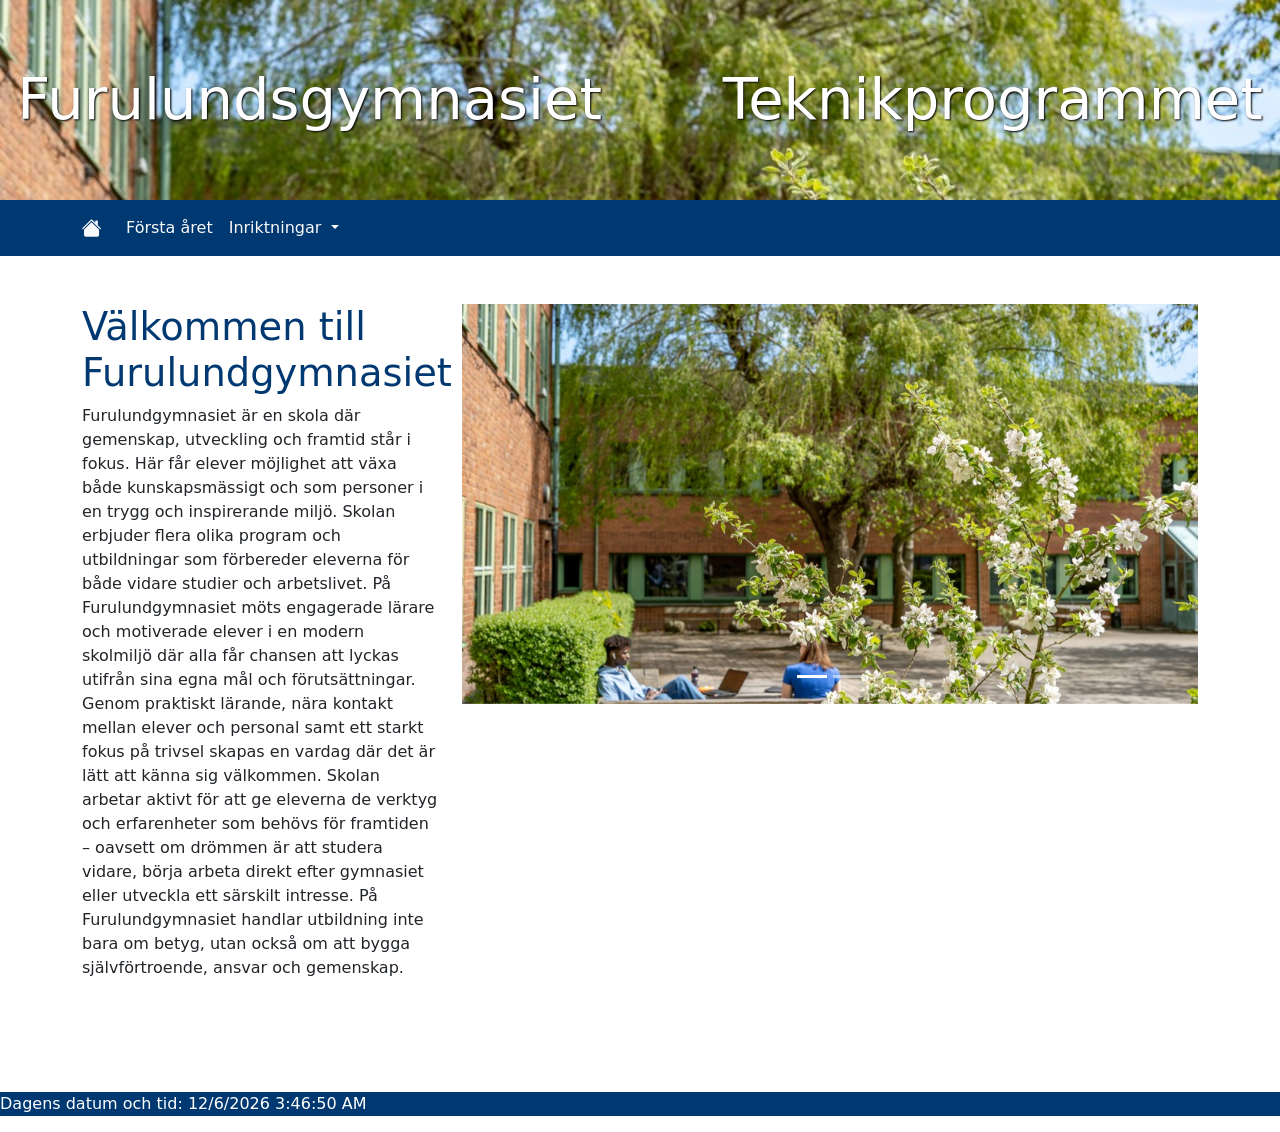
==== index.html @ da6604b9 "stuff" ====
<!doctype html>
<html lang="se">
  <head>
    <!-- Required meta tags -->
    <meta charset="utf-8">
    <meta name="viewport" content="width=device-width, initial-scale=1">
    <!-- Bootstrap CSS -->
    <link rel="stylesheet" href="css/bootstrap.css">
    <link rel="stylesheet" href="css/own-style.css">
    <link rel="stylesheet" href="https://cdn.jsdelivr.net/npm/bootstrap-icons@1.13.1/font/bootstrap-icons.min.css">
    <title>Framtidspuls 2026</title>
  </head>
  <body>
    <div class="logga">Furulundsgymnasiet Teknikprogrammet</div>

  <nav class="navbar navbar-expand-lg blue">
  <div class="container">
    <a class="navbar-brand" href="index.html"><i class="bi bi-house-fill text-light"></i></a>
    <button class="navbar-toggler" type="button" data-bs-toggle="collapse" data-bs-target="#navbarNavDropdown" aria-controls="navbarNavDropdown" aria-expanded="false" aria-label="Toggle navigation">
      <span class="navbar-toggler-icon"></span>
    </button>
    <div class="collapse navbar-collapse" id="navbarNavDropdown">
      <ul class="navbar-nav">
        <li class="nav-item">
          <a class="nav-link text-light" href="firstyear.html">Första året</a>
        </li>
        <li class="nav-item dropdown">
          <a class="nav-link dropdown-toggle text-light" href="#" role="button" data-bs-toggle="dropdown" aria-expanded="false">
            Inriktningar
          </a>
          <ul class="dropdown-menu">
            <li><a class="dropdown-item" href="itochmediteknik.html">Information- och medieteknik</a></li>
            <li><a class="dropdown-item" href="design.html">Design och produktutveckling</a></li>
          </ul>
        </li>
      </ul>
    </div>
  </div>
</nav>

<div class="container">
    <div class="row my-5">
      <div class="col-lg-4 order-sm-1 order-lg-0">
        <h1 class="text-blue h1-size">Välkommen till Furulundgymnasiet</h1>
        <p>Furulundgymnasiet är en skola där gemenskap, utveckling och framtid står i fokus. Här får elever möjlighet att växa både kunskapsmässigt och som personer i en trygg och inspirerande miljö. Skolan erbjuder flera olika program och utbildningar som förbereder eleverna för både vidare studier och arbetslivet. På Furulundgymnasiet möts engagerade lärare och motiverade elever i en modern skolmiljö där alla får chansen att lyckas utifrån sina egna mål och förutsättningar. Genom praktiskt lärande, nära kontakt mellan elever och personal samt ett starkt fokus på trivsel skapas en vardag där det är lätt att känna sig välkommen. Skolan arbetar aktivt för att ge eleverna de verktyg och erfarenheter som behövs för framtiden – oavsett om drömmen är att studera vidare, börja arbeta direkt efter gymnasiet eller utveckla ett särskilt intresse. På Furulundgymnasiet handlar utbildning inte bara om betyg, utan också om att bygga självförtroende, ansvar och gemenskap.</p>
    </div>
      <div class="col-lg-8 order-sm-0 order-lg-1">
        <div id="carouselExampleIndicators" class="carousel slide">
        <div class="carousel-indicators">
          <button type="button" data-bs-target="#carouselExampleIndicators" data-bs-slide-to="0" class="active" aria-current="true" aria-label="Slide 1"></button>
          <button type="button" data-bs-target="#carouselExampleIndicators" data-bs-slide-to="1" aria-label="Slide 2"></button>
        </div>
        <div class="carousel-inner">
          <div class="carousel-item active">
            <img src="bilder/furulund-trad.jpg" class="d-block w-100 height" alt="tung">
          </div>
          <div class="carousel-item">
            <img src="bilder/furulundsgymnasiet2.jpeg" class="d-block w-100 height" alt="god">
          </div>
        </div>
      </div>
      </div>
    </div>

    <div class="row my-5">
      <div class="col-4">
        
      </div>
    </div>
</div> <!--Container-->


<footer class="footer blue">
      <p></p>
      <p id="date"></p> 
</footer>
    <script src="js/own-script.js"></script>
    <script src="https://cdn.jsdelivr.net/npm/bootstrap@5.3.8/dist/js/bootstrap.bundle.min.js" integrity="sha384-FKyoEForCGlyvwx9Hj09JcYn3nv7wiPVlz7YYwJrWVcXK/BmnVDxM+D2scQbITxI" crossorigin="anonymous"></script>
  </body>
</html>
---- css/own-style.css ----
.logga{
    height: 200px;
    width: 100%;
    background-image: url("../bilder/furulund-trad.jpg");
    background-size: cover;
    font-size: 4.5vw;
    color: white;
    vertical-align: middle;
    line-height: 200px;
    text-shadow: 1px 1px 2px black;
    word-spacing: 8vw;
    text-align: center;
}
.blue{
    background-color: rgb(0, 56, 113);
    color: white;
}
.carousel-item {
    height: 400px;
}
.carousel-item img {
    height: 100%;
    object-fit: cover;
}


.height{
    height: 500px;
}
.text-blue{
    color: rgb(0, 56, 113);
}
.h1-size{
    font-size: 3vw;
}
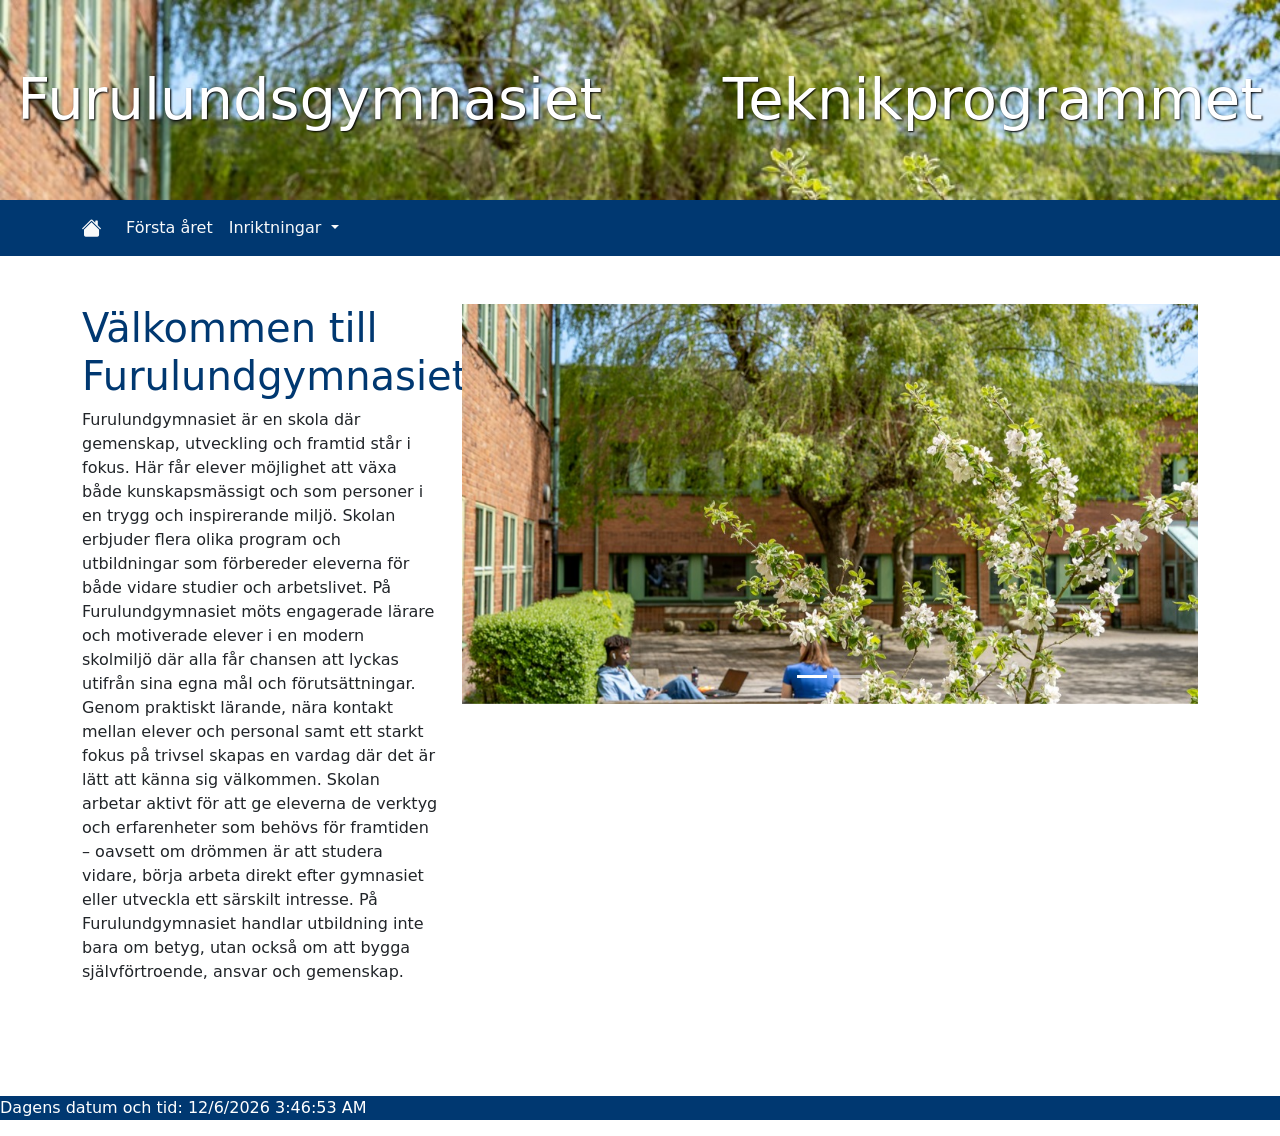
==== commit 82ceddb6: "h1 size evaporator" ====
--- a/index.html
+++ b/index.html
@@ -41,7 +41,7 @@
 <div class="container">
     <div class="row my-5">
       <div class="col-lg-4 order-sm-1 order-lg-0">
-        <h1 class="text-blue h1-size">Välkommen till Furulundgymnasiet</h1>
+        <h1 class="text-blue">Välkommen till Furulundgymnasiet</h1>
         <p>Furulundgymnasiet är en skola där gemenskap, utveckling och framtid står i fokus. Här får elever möjlighet att växa både kunskapsmässigt och som personer i en trygg och inspirerande miljö. Skolan erbjuder flera olika program och utbildningar som förbereder eleverna för både vidare studier och arbetslivet. På Furulundgymnasiet möts engagerade lärare och motiverade elever i en modern skolmiljö där alla får chansen att lyckas utifrån sina egna mål och förutsättningar. Genom praktiskt lärande, nära kontakt mellan elever och personal samt ett starkt fokus på trivsel skapas en vardag där det är lätt att känna sig välkommen. Skolan arbetar aktivt för att ge eleverna de verktyg och erfarenheter som behövs för framtiden – oavsett om drömmen är att studera vidare, börja arbeta direkt efter gymnasiet eller utveckla ett särskilt intresse. På Furulundgymnasiet handlar utbildning inte bara om betyg, utan också om att bygga självförtroende, ansvar och gemenskap.</p>
     </div>
       <div class="col-lg-8 order-sm-0 order-lg-1">
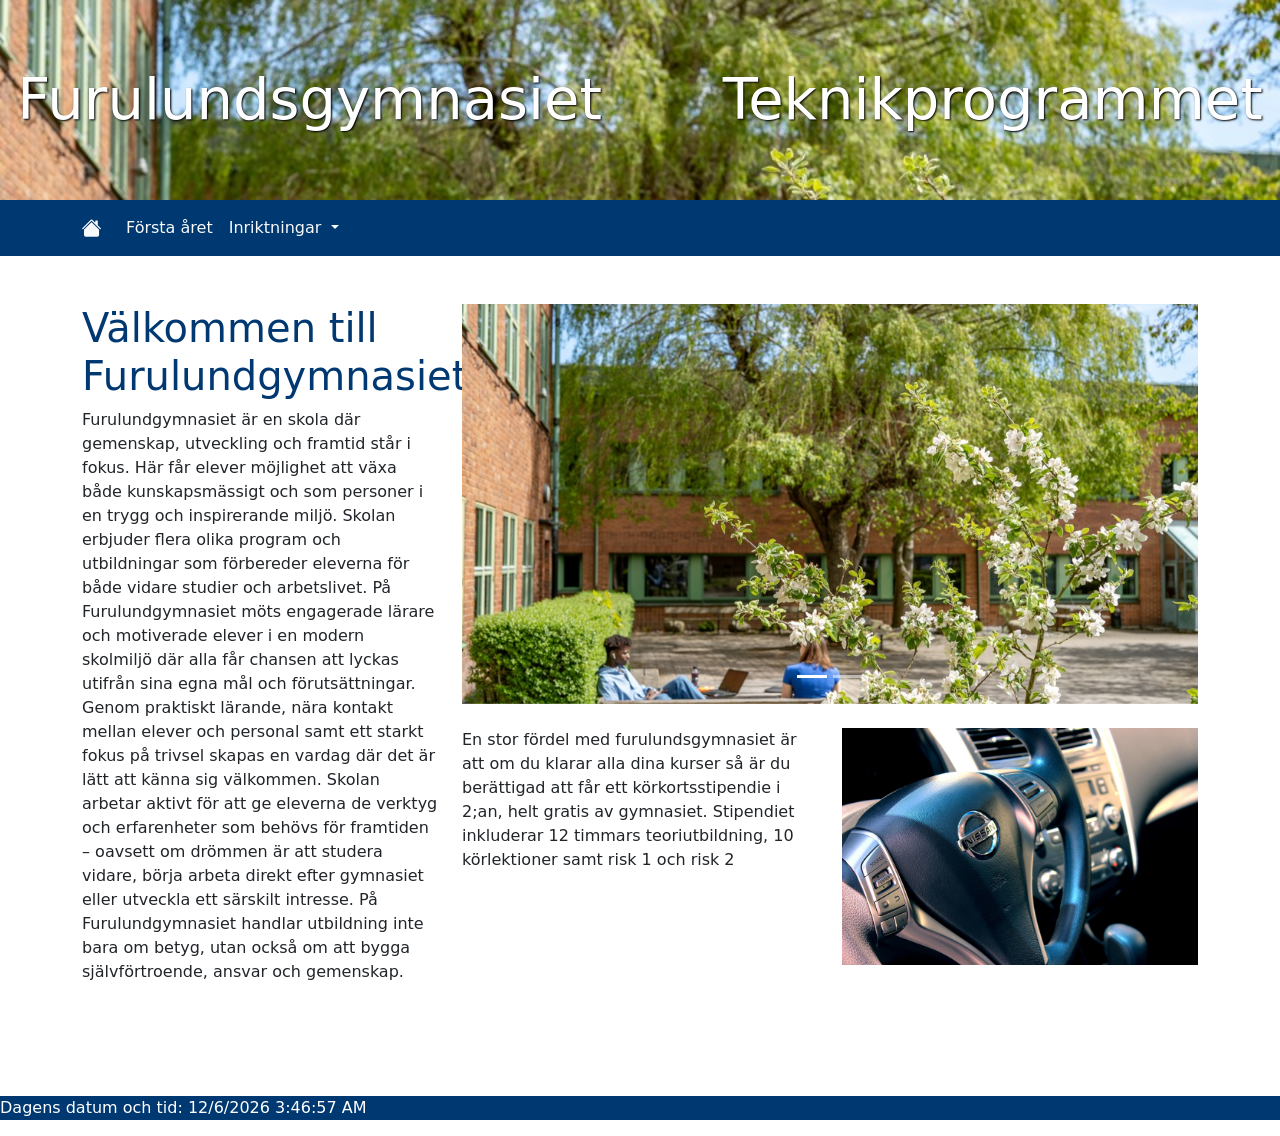
==== commit 5f5aef0b: "tung" ====
--- a/index.html
+++ b/index.html
@@ -59,6 +59,15 @@
           </div>
         </div>
       </div>
+      <br>
+      <div class="row">
+        <div class="col-6">
+          <p>En stor fördel med furulundsgymnasiet är att om du klarar alla dina kurser så är du berättigad att får ett körkortsstipendie i 2;an, helt gratis av gymnasiet. Stipendiet inkluderar 12 timmars teoriutbildning, 10 körlektioner samt risk 1 och risk 2</p>
+        </div>
+        <div class="col-6">
+          <img class="d-block w-100" src="bilder/dayronv-nissan-885309_1920.jpg">
+        </div>
+      </div>
       </div>
     </div>
 
--- a/css/own-style.css
+++ b/css/own-style.css
@@ -22,8 +22,6 @@
     height: 100%;
     object-fit: cover;
 }
-
-
 .height{
     height: 500px;
 }
@@ -32,4 +30,8 @@
 }
 .h1-size{
     font-size: 3vw;
+}
+.bil-bild{
+    height: 250px;
+    width: 400px;
 }
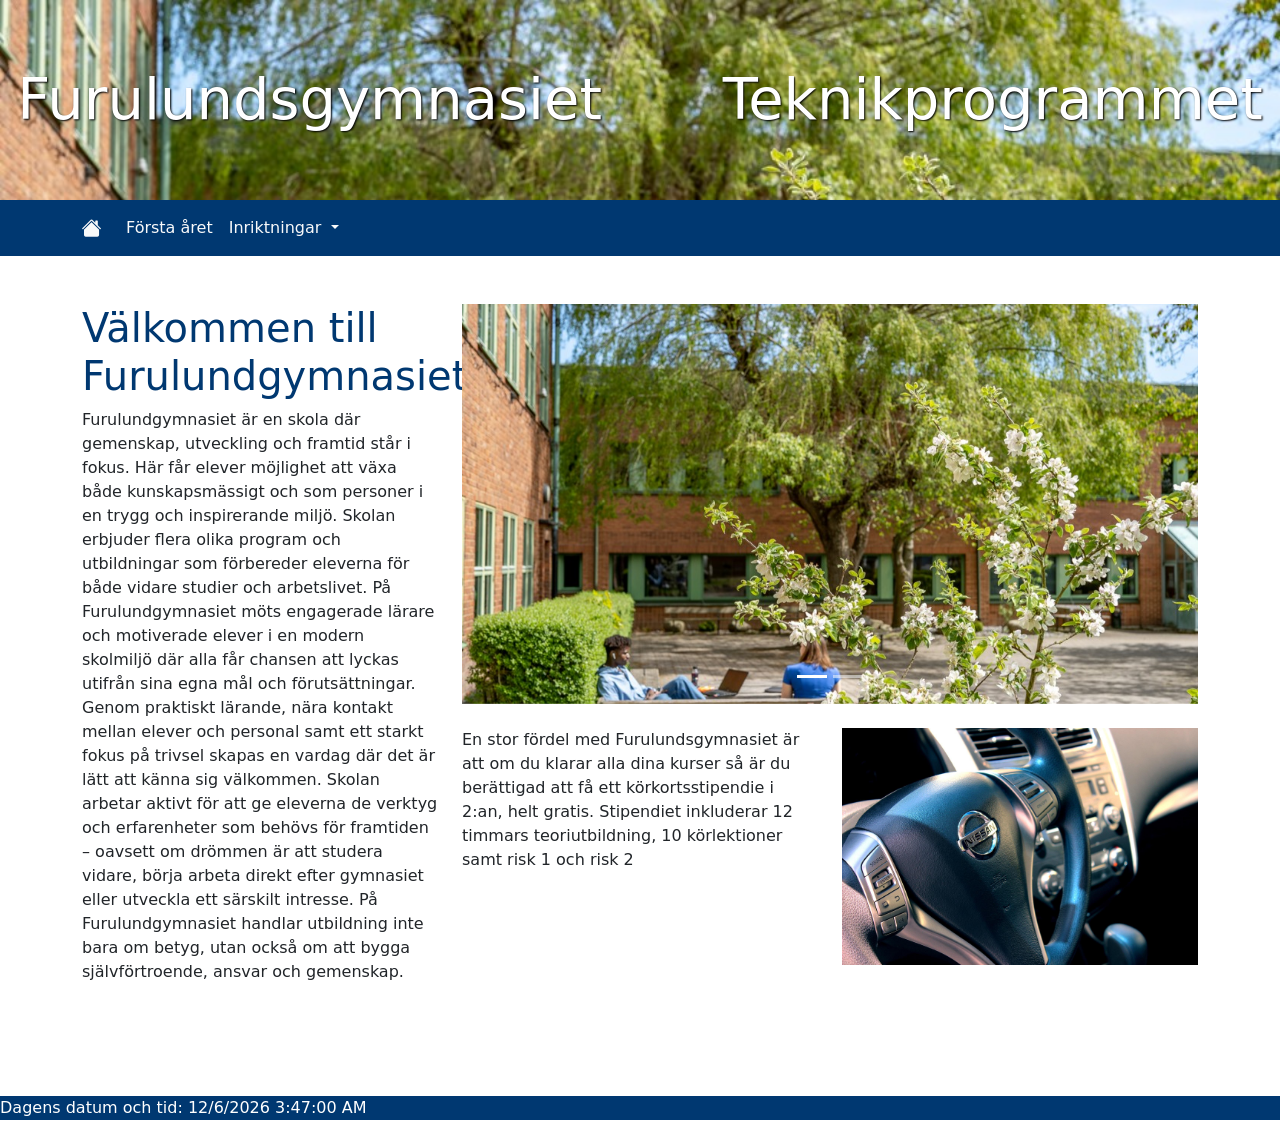
==== commit 16750fc7: "e" ====
--- a/index.html
+++ b/index.html
@@ -62,7 +62,7 @@
       <br>
       <div class="row">
         <div class="col-6">
-          <p>En stor fördel med furulundsgymnasiet är att om du klarar alla dina kurser så är du berättigad att får ett körkortsstipendie i 2;an, helt gratis av gymnasiet. Stipendiet inkluderar 12 timmars teoriutbildning, 10 körlektioner samt risk 1 och risk 2</p>
+          <p>En stor fördel med Furulundsgymnasiet är att om du klarar alla dina kurser så är du berättigad att få ett körkortsstipendie i 2:an, helt gratis. Stipendiet inkluderar 12 timmars teoriutbildning, 10 körlektioner samt risk 1 och risk 2</p>
         </div>
         <div class="col-6">
           <img class="d-block w-100" src="bilder/dayronv-nissan-885309_1920.jpg">
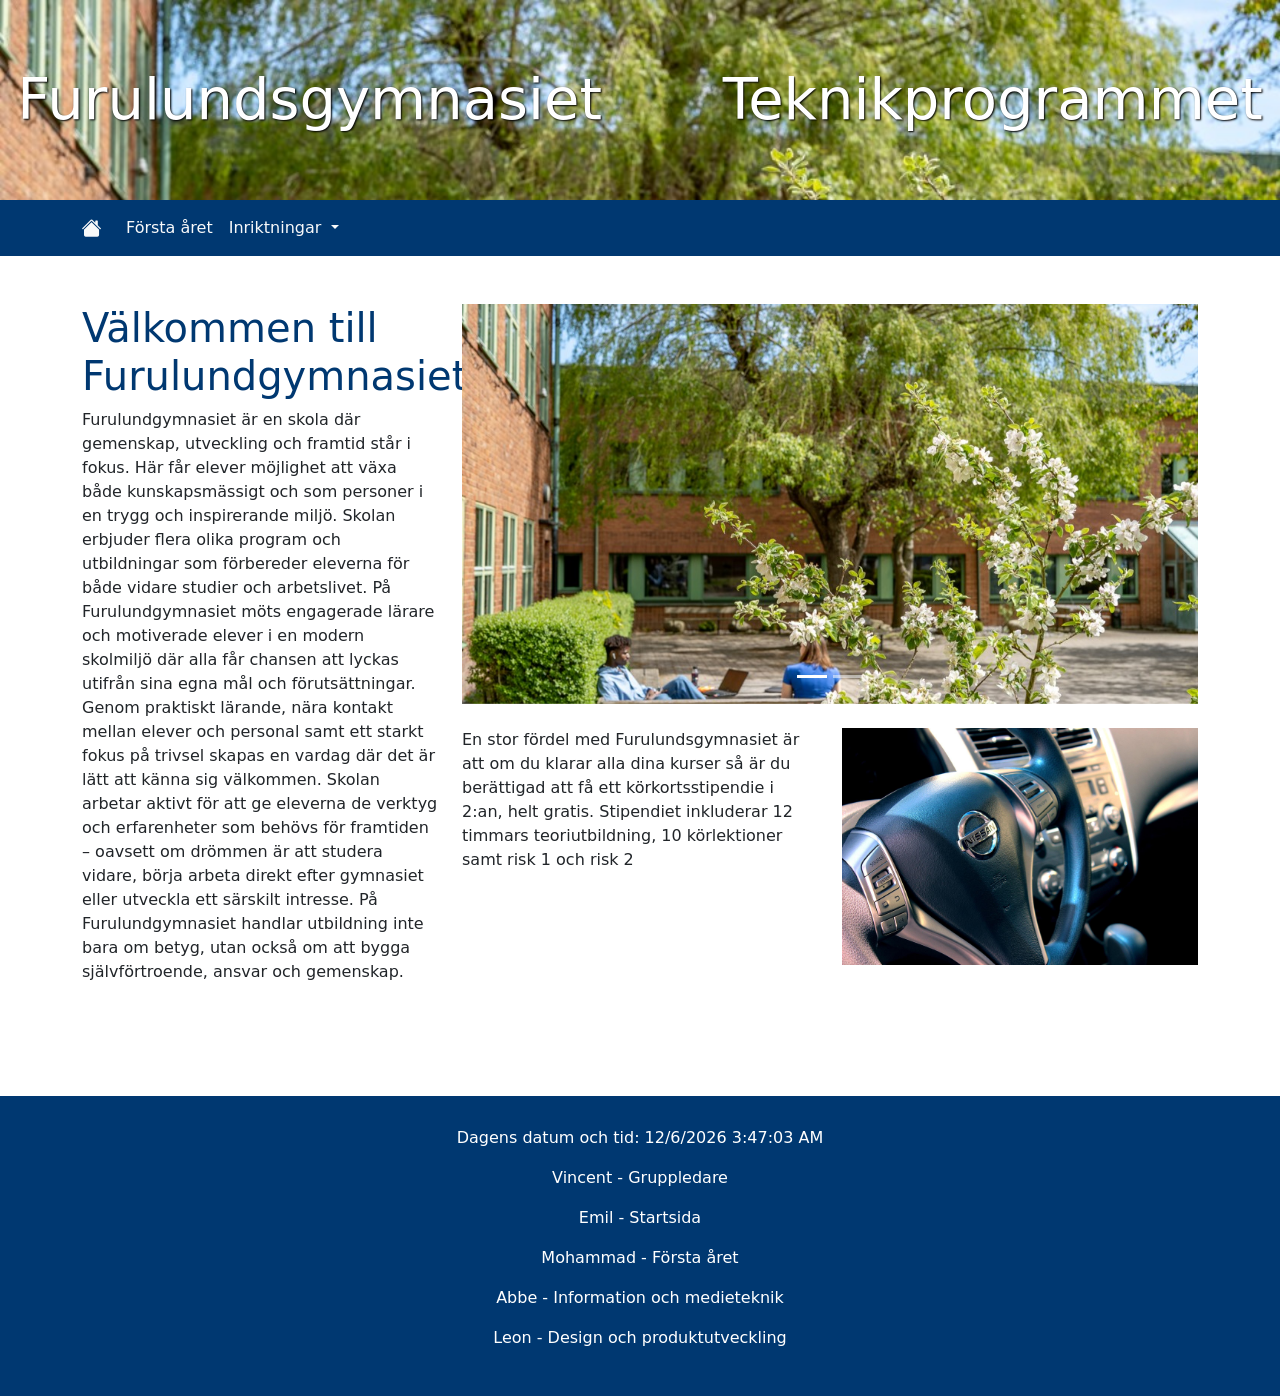
==== commit 960a9345: "footer" ====
--- a/index.html
+++ b/index.html
@@ -80,8 +80,12 @@
 
 
 <footer class="footer blue">
-      <p></p>
-      <p id="date"></p> 
+      <p class="date" id="date"></p> 
+      <p class="credit">Vincent - Gruppledare</p>
+      <p class="credit">Emil - Startsida</p>
+      <p class="credit">Mohammad - Första året</p>
+      <p class="credit">Abbe - Information och medieteknik</p>
+      <p class="credit">Leon - Design och produktutveckling</p>
 </footer>
     <script src="js/own-script.js"></script>
     <script src="https://cdn.jsdelivr.net/npm/bootstrap@5.3.8/dist/js/bootstrap.bundle.min.js" integrity="sha384-FKyoEForCGlyvwx9Hj09JcYn3nv7wiPVlz7YYwJrWVcXK/BmnVDxM+D2scQbITxI" crossorigin="anonymous"></script>
--- a/css/own-style.css
+++ b/css/own-style.css
@@ -34,4 +34,13 @@
 .bil-bild{
     height: 250px;
     width: 400px;
+}
+.footer{
+    padding: 30px;
+}
+.date{
+    text-align: center;
+}
+.credit{
+    text-align: center;
 }
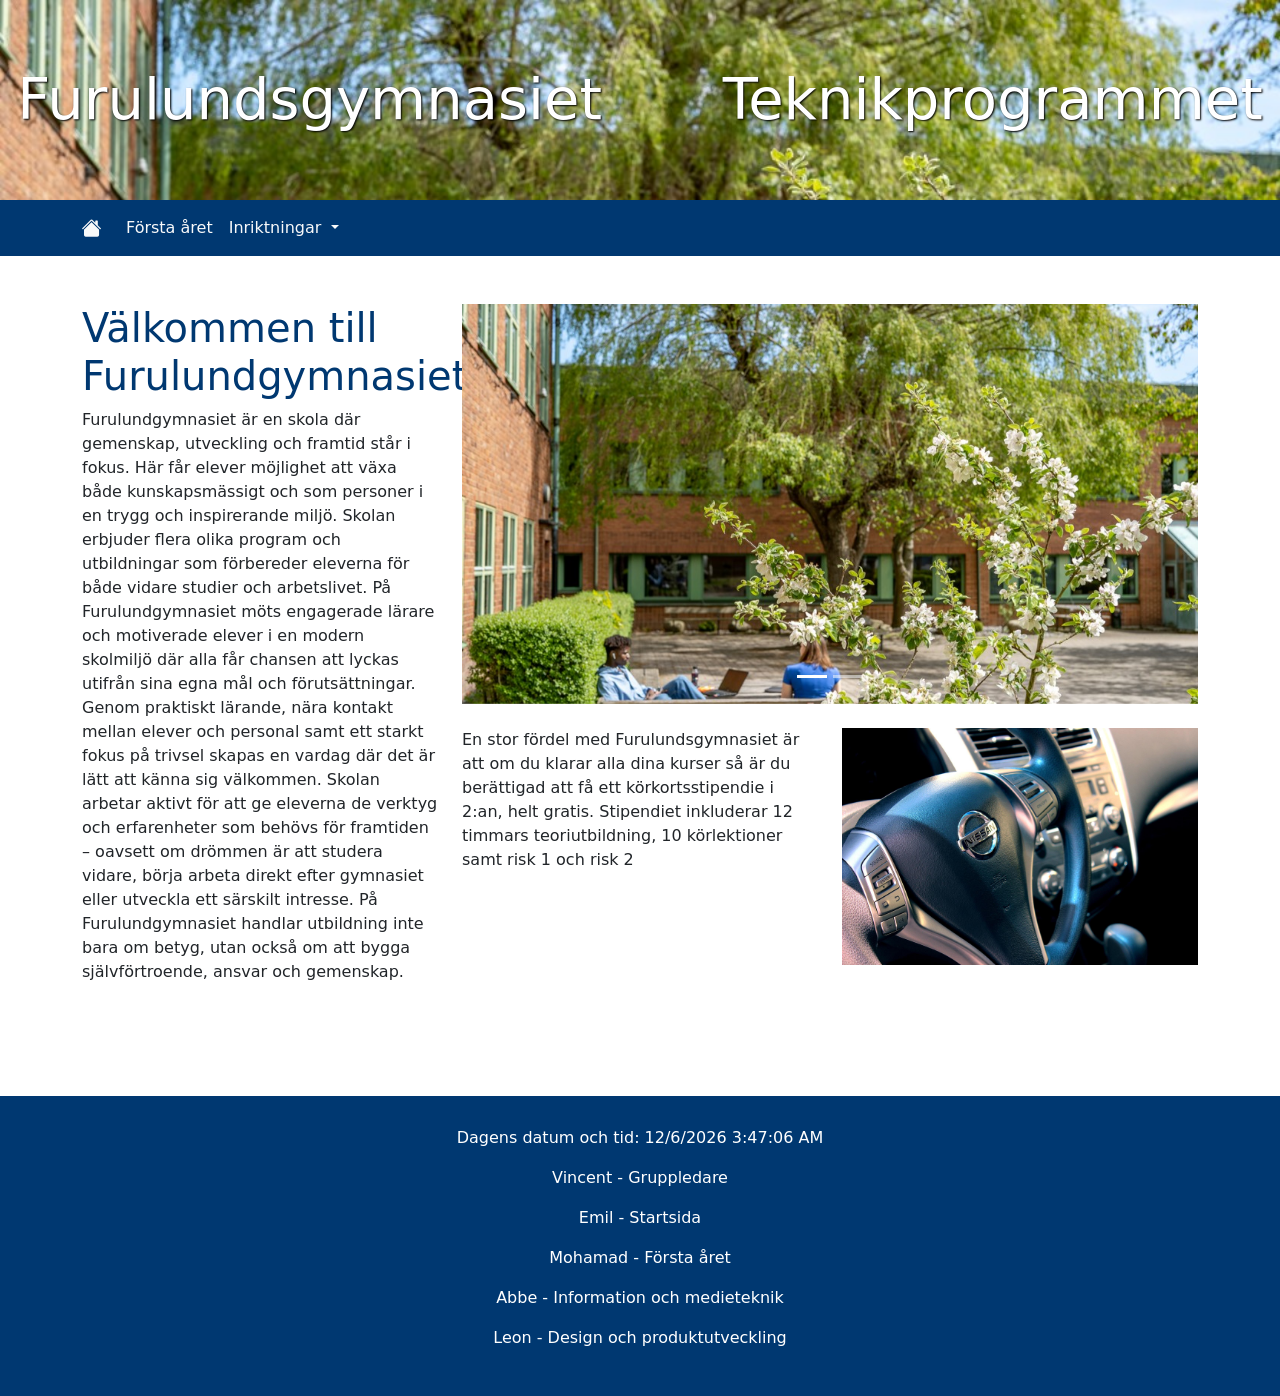
==== commit e996886d: "." ====
--- a/index.html
+++ b/index.html
@@ -83,7 +83,7 @@
       <p class="date" id="date"></p> 
       <p class="credit">Vincent - Gruppledare</p>
       <p class="credit">Emil - Startsida</p>
-      <p class="credit">Mohammad - Första året</p>
+      <p class="credit">Mohamad - Första året</p>
       <p class="credit">Abbe - Information och medieteknik</p>
       <p class="credit">Leon - Design och produktutveckling</p>
 </footer>
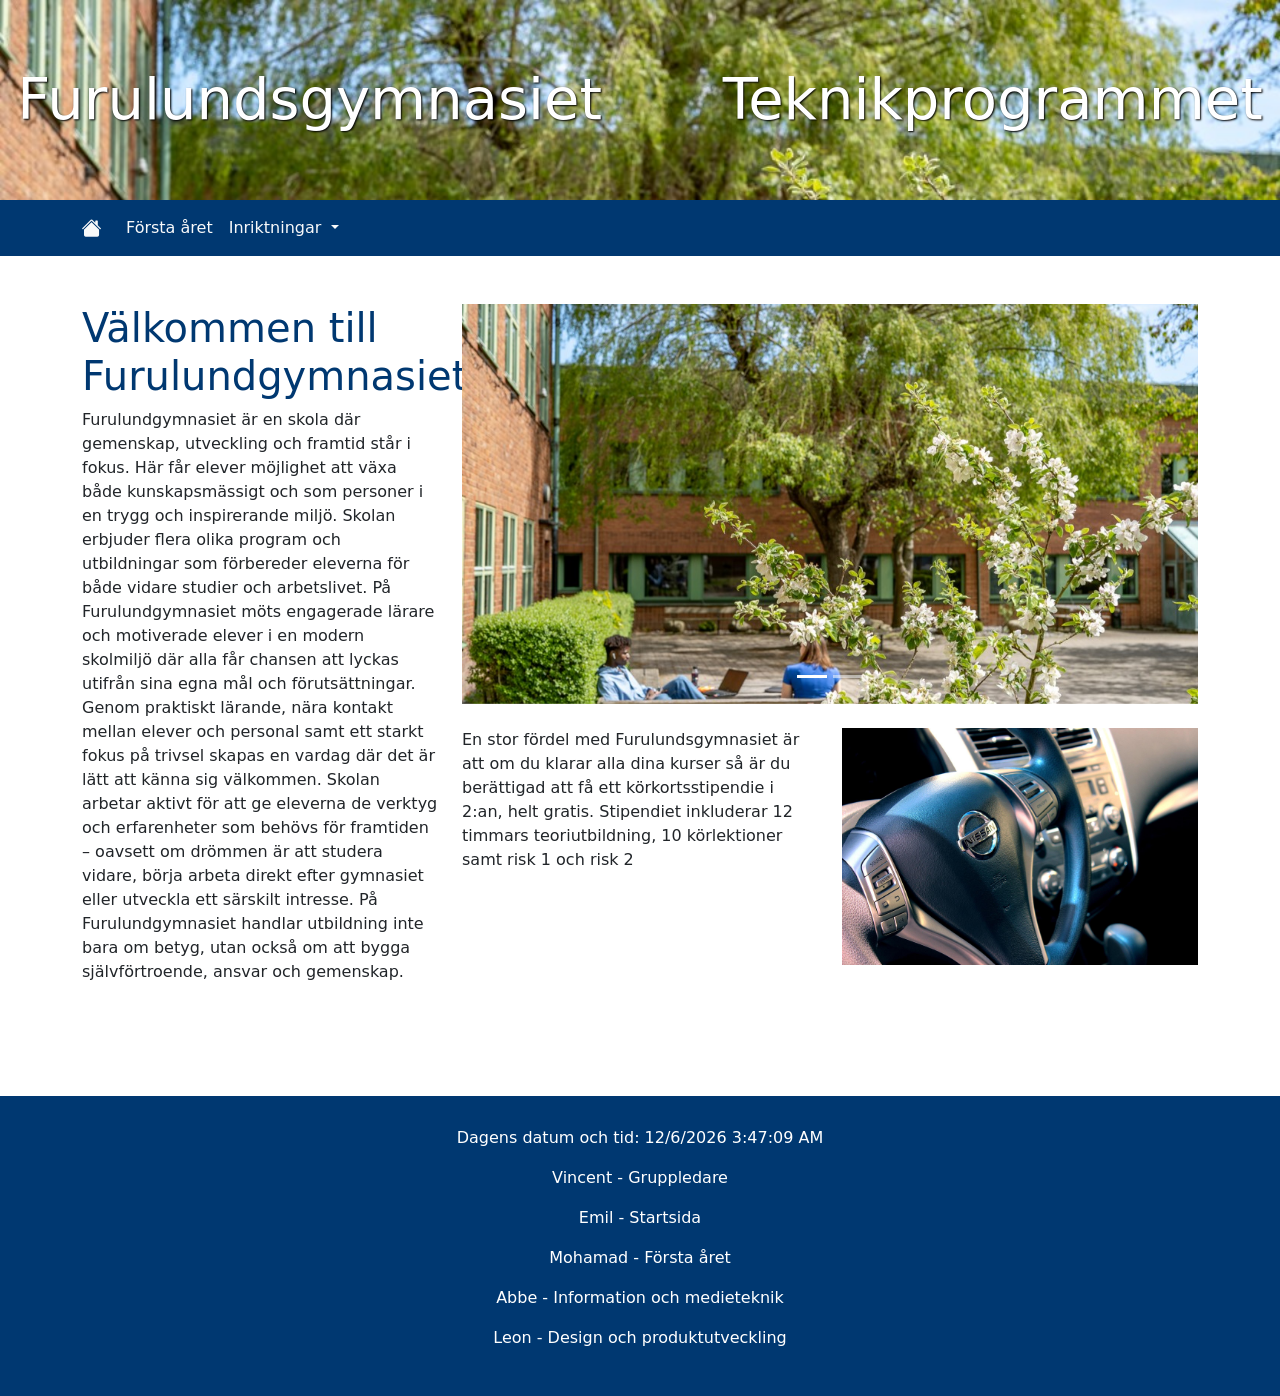
==== commit 85d67b0f: "Update index.html" ====
--- a/index.html
+++ b/index.html
@@ -16,15 +16,15 @@
   <nav class="navbar navbar-expand-lg blue">
   <div class="container">
     <a class="navbar-brand" href="index.html"><i class="bi bi-house-fill text-light"></i></a>
-    <button class="navbar-toggler" type="button" data-bs-toggle="collapse" data-bs-target="#navbarNavDropdown" aria-controls="navbarNavDropdown" aria-expanded="false" aria-label="Toggle navigation">
-      <span class="navbar-toggler-icon"></span>
+    <button class="navbar-toggler text-light" type="button" data-bs-toggle="collapse" data-bs-target="#navbarNavDropdown" aria-controls="navbarNavDropdown" aria-expanded="false" aria-label="Toggle navigation">
+      <span class="navbar-toggler-icon text-light"></span>
     </button>
     <div class="collapse navbar-collapse" id="navbarNavDropdown">
       <ul class="navbar-nav">
         <li class="nav-item">
           <a class="nav-link text-light" href="firstyear.html">Första året</a>
         </li>
-        <li class="nav-item dropdown">
+        <li class="nav-item dropdown ">
           <a class="nav-link dropdown-toggle text-light" href="#" role="button" data-bs-toggle="dropdown" aria-expanded="false">
             Inriktningar
           </a>
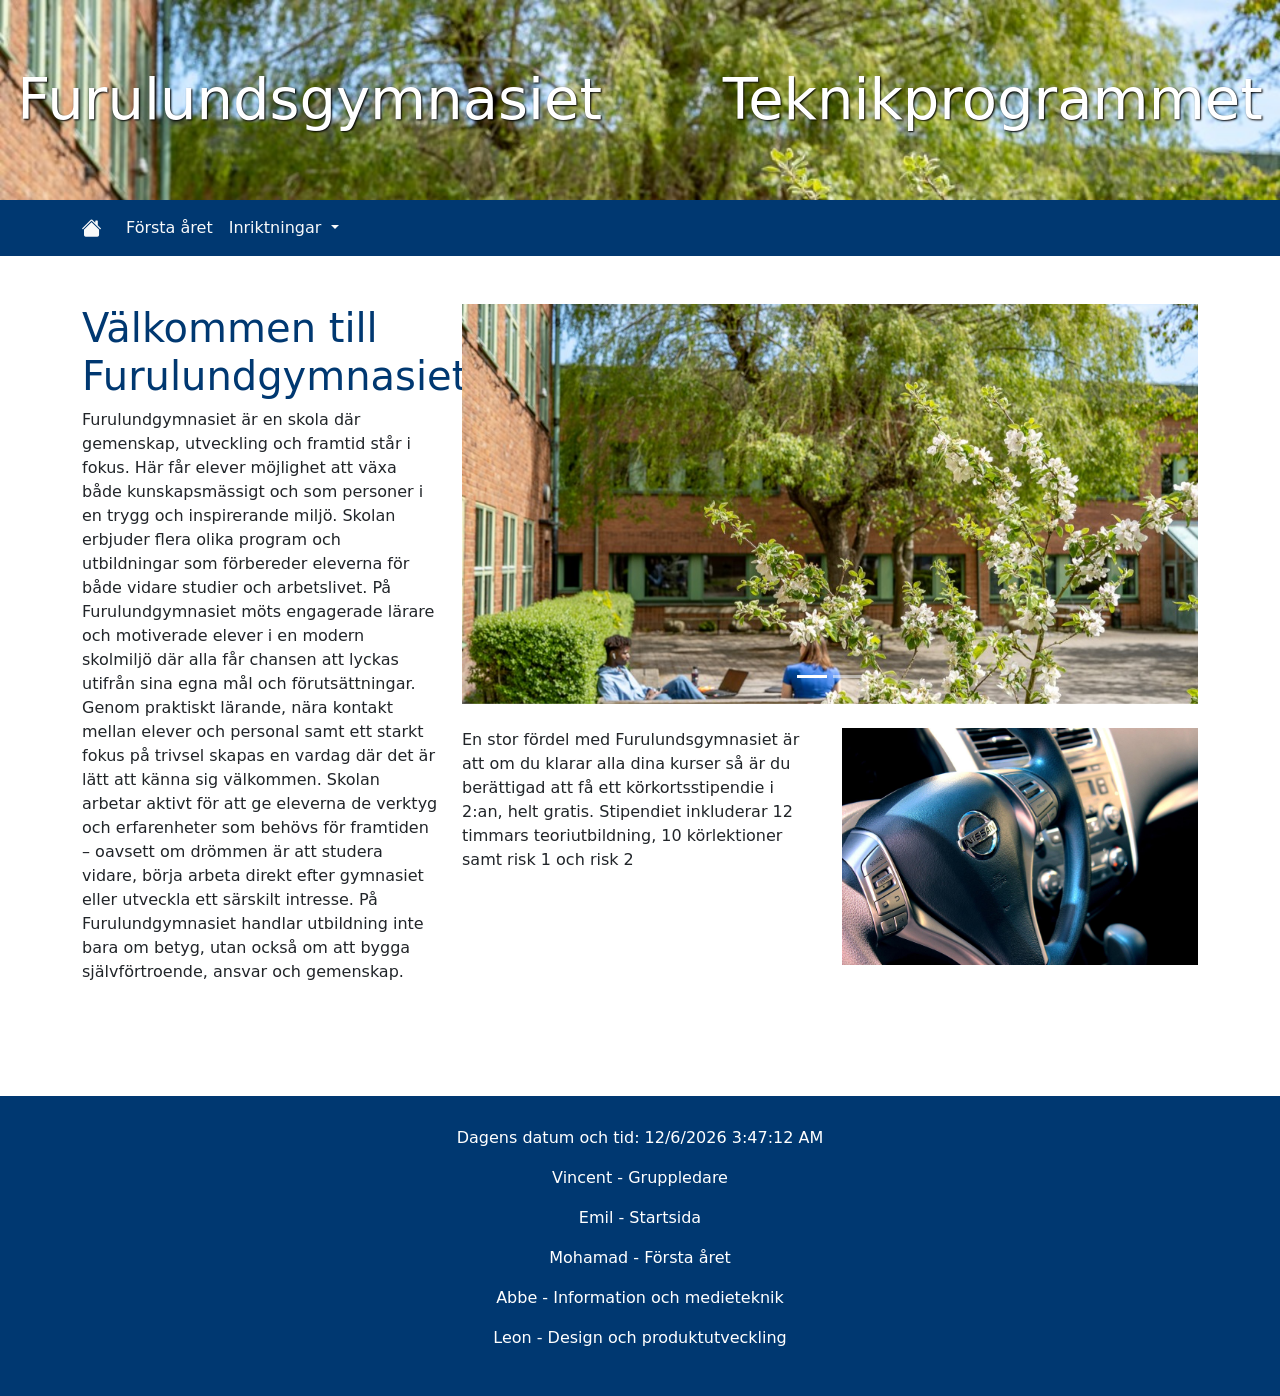
==== commit 8d4e0a54: "Update index.html" ====
--- a/index.html
+++ b/index.html
@@ -19,8 +19,8 @@
     <button class="navbar-toggler text-light" type="button" data-bs-toggle="collapse" data-bs-target="#navbarNavDropdown" aria-controls="navbarNavDropdown" aria-expanded="false" aria-label="Toggle navigation">
       <span class="navbar-toggler-icon text-light"></span>
     </button>
-    <div class="collapse navbar-collapse" id="navbarNavDropdown">
-      <ul class="navbar-nav">
+    <div class="collapse navbar-collapse text-light" id="navbarNavDropdown">
+      <ul class="navbar-nav text-light">
         <li class="nav-item">
           <a class="nav-link text-light" href="firstyear.html">Första året</a>
         </li>
